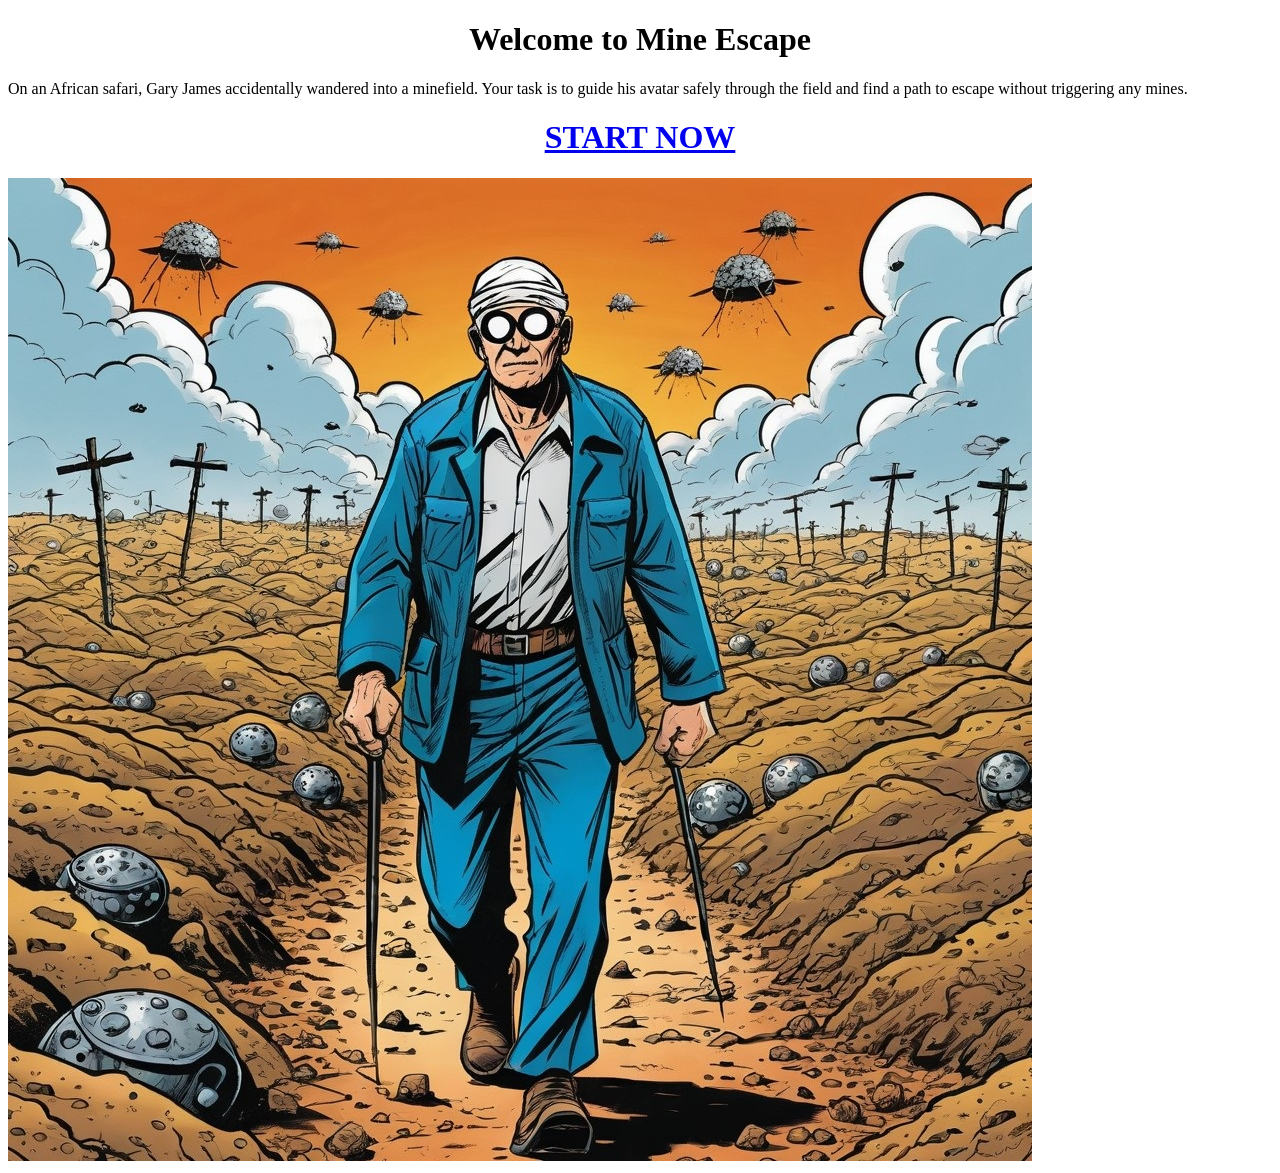
==== index.html @ 926e9197 "All flies all files uploaded to github" ====
<!DOCTYPE html> 
<html>
    <head>
        <title>Mine Escape</title >
    </head> 
    <body>
        <h1 style="text-align: center;">Welcome to Mine Escape</h1>
		<p>On an African safari, Gary James accidentally wandered into a minefield. Your task is to guide his avatar safely through the field and find a path to escape without triggering any mines.</p>
        <H1 style="text-align: center;"><a href="gameplay.html">START NOW</a></H1>
		<img src="images/game_image.jpg" />        
        
    </body>
</html>
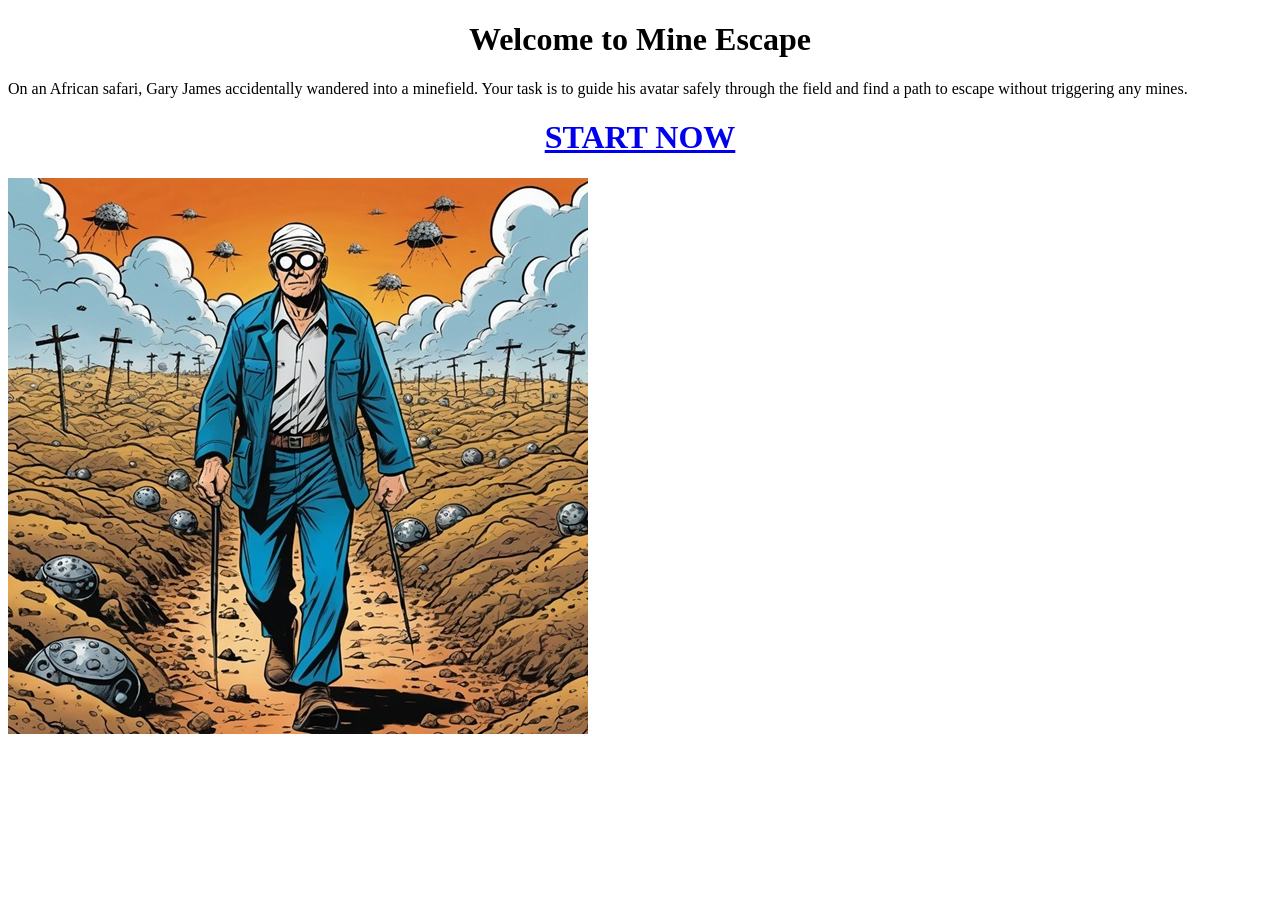
==== commit 0bc7f557: "update" ====
--- a/index.html
+++ b/index.html
@@ -1,5 +1,8 @@
 <!DOCTYPE html> 
 <html>
+	<audio autoplay>
+        <source src="audios\gintro.mp3" type="audio/mpeg">
+    </audio>
     <head>
         <title>Mine Escape</title >
     </head> 
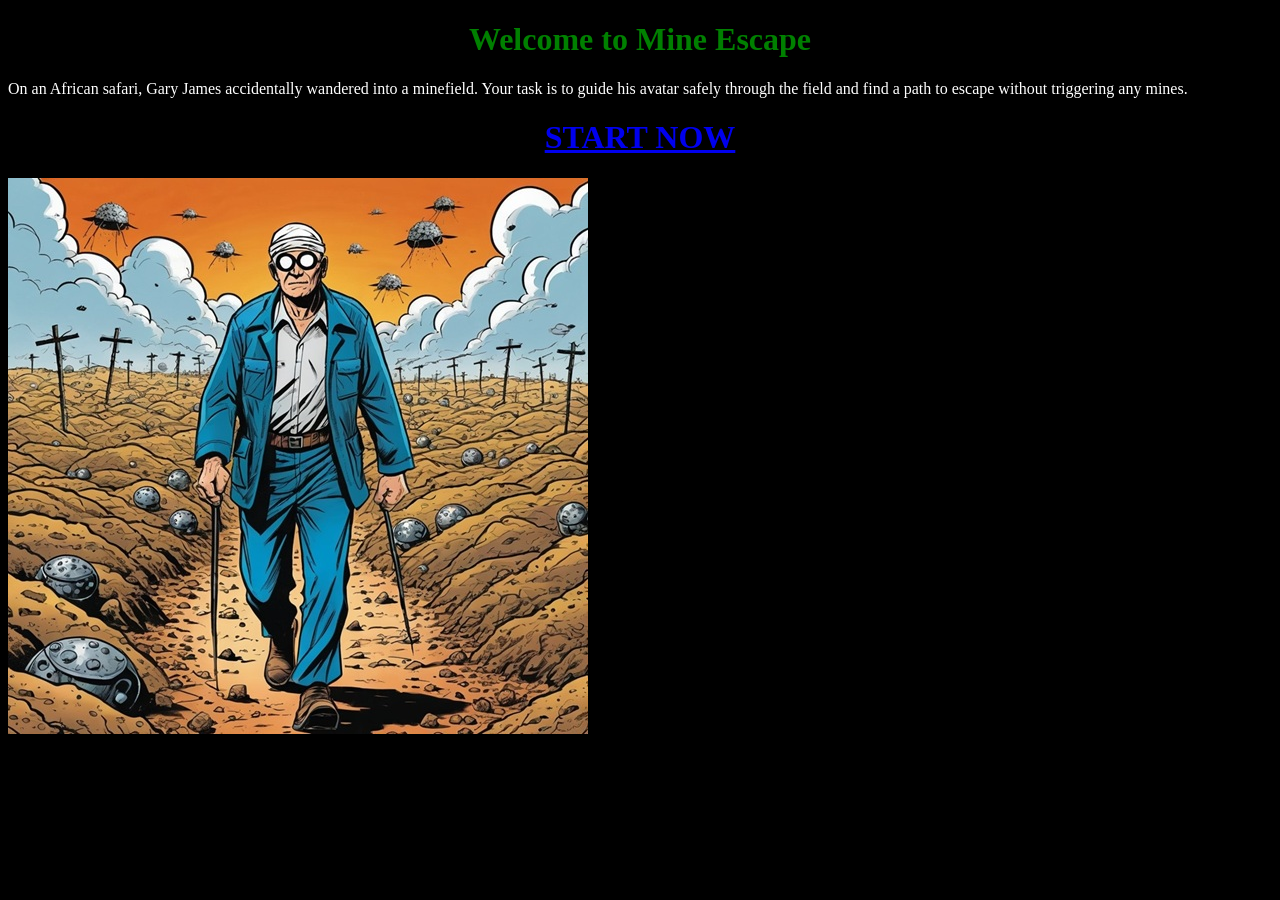
==== commit 083a306d: "css" ====
--- a/index.html
+++ b/index.html
@@ -1,6 +1,7 @@
 <!DOCTYPE html> 
 <html>
-	<audio autoplay>
+<link rel="stylesheet" href="mineescape.css" type="text/css"/>
+	<audio autoplay loop>
         <source src="audios\gintro.mp3" type="audio/mpeg">
     </audio>
     <head>
--- a/mineescape.css
+++ b/mineescape.css
@@ -0,0 +1,5 @@
+body{background-color:black}
+h1{background-color : black ;color:green}
+p{background-color:black; color:white}
+
+
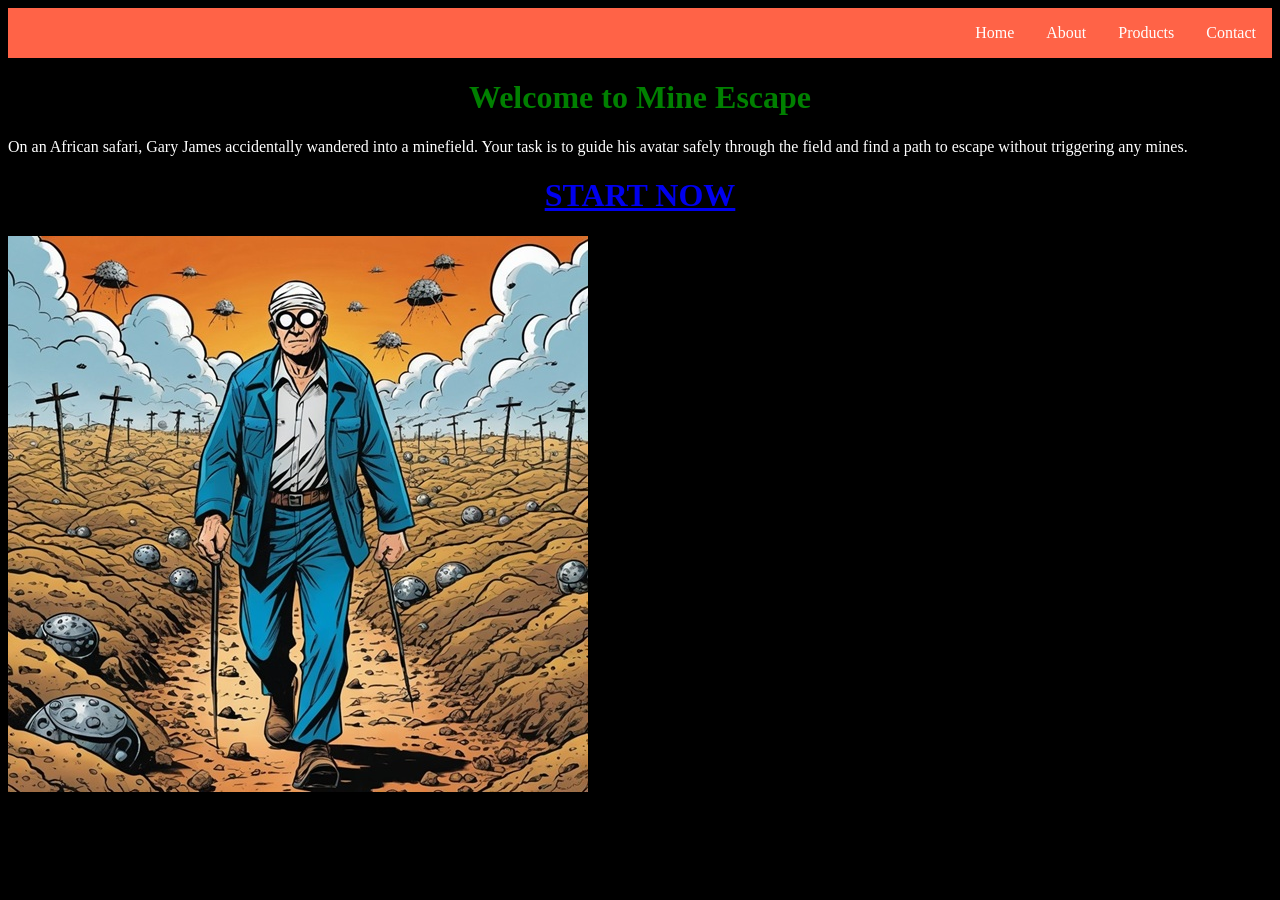
==== commit 06a16caa: "CSS Nav bar" ====
--- a/index.html
+++ b/index.html
@@ -8,6 +8,12 @@
         <title>Mine Escape</title >
     </head> 
     <body>
+		<ul class="navigation">
+			<li><a href="#">Home</a></li>
+			<li><a href="#">About</a></li>
+			<li><a href="#">Products</a></li>
+			<li><a href="#">Contact</a></li>
+		</ul>	
         <h1 style="text-align: center;">Welcome to Mine Escape</h1>
 		<p>On an African safari, Gary James accidentally wandered into a minefield. Your task is to guide his avatar safely through the field and find a path to escape without triggering any mines.</p>
         <H1 style="text-align: center;"><a href="gameplay.html">START NOW</a></H1>
--- a/mineescape.css
+++ b/mineescape.css
@@ -2,4 +2,50 @@
 h1{background-color : black ;color:green}
 p{background-color:black; color:white}
 
+.navigation {
+list-style: none;
+margin: 0;
 
+background: tomato;
+
+display: flex;
+
+flex-flow: row wrap;
+justify-content: flex-end;
+}
+
+.navigation a {
+text-decoration: none;
+display: block;
+padding: 1em;
+color: white;
+}
+
+.navigation a:hover {
+background: darken(tomato, 2%);
+}
+
+@media all and (max-width: 800px) {
+.navigation {
+justify-content: space-around;
+}
+}
+
+@media all and (max-width: 600px) {
+.navigation {
+flex-flow: column wrap;
+padding: 0;
+}
+
+
+.navigation a {
+text-align: center;
+padding: 10px;
+border-top: 1px solid rgba(255,255,255,0.3);
+border-bottom: 1px solid rgba(0,0,0,0.1);
+}
+
+.navigation li:last-of-type a {
+border-bottom: none;
+}
+}
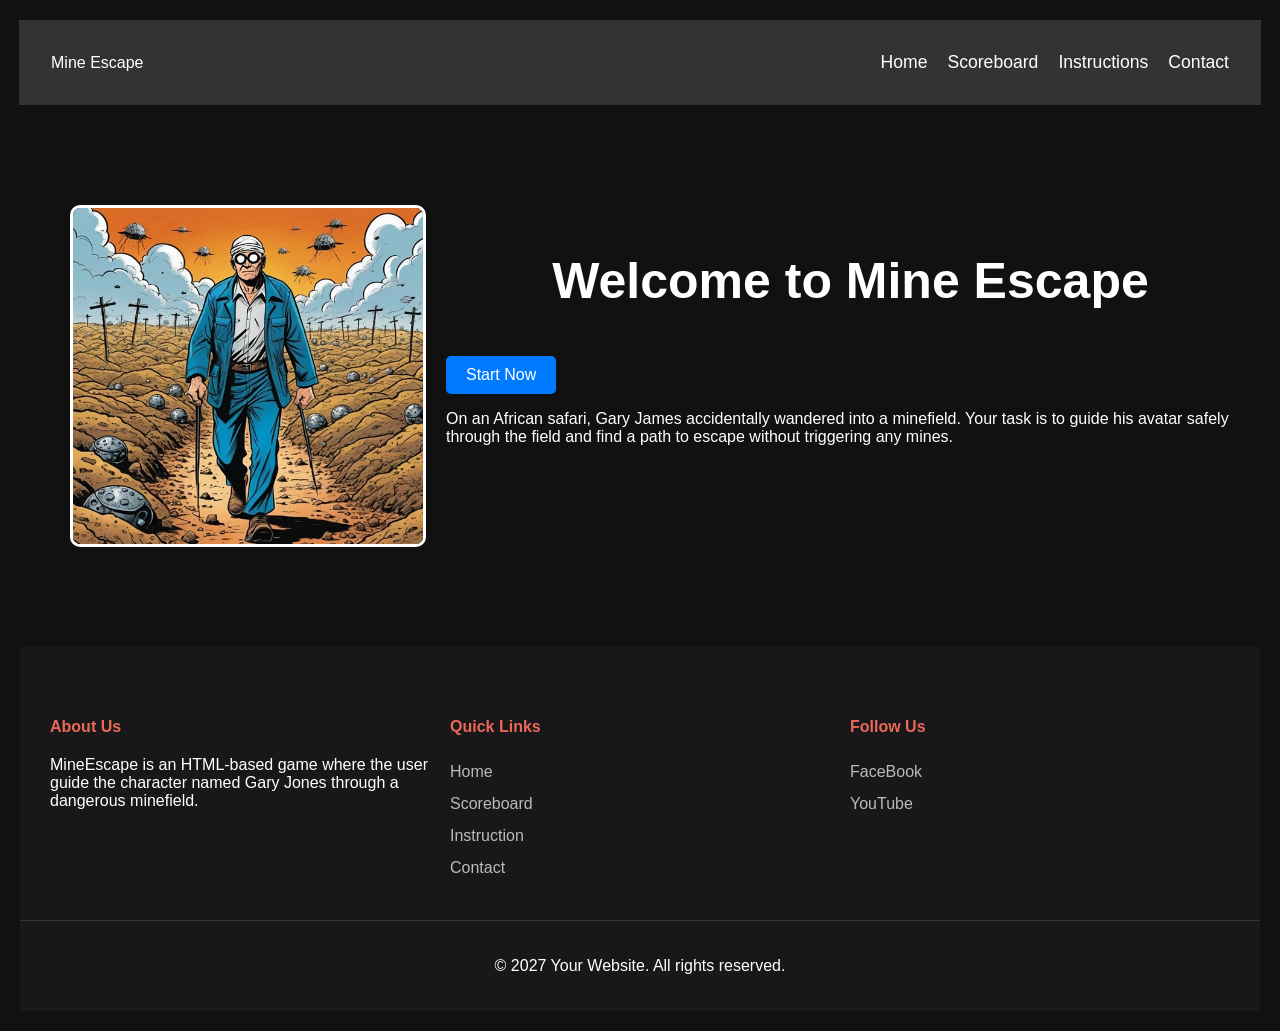
==== commit 04a71cef: "Update index.html" ====
--- a/index.html
+++ b/index.html
@@ -6,18 +6,55 @@
     </audio>
     <head>
         <title>Mine Escape</title >
+		<nav class="navbar">
+			<div class="logo">Mine Escape</div>
+				<ul class="nav-links">
+					<li><a href="index.html">Home</a></li>
+					<li><a href="scoreboard.html">Scoreboard</a></li>
+					<li><a href="instructions.html">Instructions</a></li>
+					<li><a href="contact.html">Contact</a></li>
+				</ul>
+		</nav>
     </head> 
-    <body>
-		<ul class="navigation">
-			<li><a href="#">Home</a></li>
-			<li><a href="#">About</a></li>
-			<li><a href="#">Products</a></li>
-			<li><a href="#">Contact</a></li>
-		</ul>	
-        <h1 style="text-align: center;">Welcome to Mine Escape</h1>
-		<p>On an African safari, Gary James accidentally wandered into a minefield. Your task is to guide his avatar safely through the field and find a path to escape without triggering any mines.</p>
-        <H1 style="text-align: center;"><a href="gameplay.html">START NOW</a></H1>
-		<img src="images/game_image.jpg" />        
-        
+	<body>
+		<div class="container">
+				<img src="images/game_image.jpg" />		
+			<div class="text">	
+			<h2 style="text-align: center;">Welcome to Mine Escape</h2>
+			<a href="gameplay.html" class="button-link">Start Now</a>
+			<p>On an African safari, Gary James accidentally wandered into a minefield. 
+			Your task is to guide his avatar safely through the field and find a path to escape without triggering any mines.
+			</p>
+			</div>
+       </div> 
     </body>
+<footer>
+  <div class="footer-container">
+    <div class="footer-col">
+      <h4>About Us</h4>
+      <p>MineEscape is an HTML-based game where the user guide the character named Gary Jones through a dangerous minefield.</p>
+    </div>
+    <div class="footer-col">
+      <h4>Quick Links</h4>
+      <ul>
+        <li><a href="index.html">Home</a></li>
+        <li><a href="scoreboard.html">Scoreboard</a></li>
+        <li><a href="instructions.html">Instruction</a></li>
+		<li><a href="contact.html">Contact</a></li>
+      </ul>
+    </div>
+    <div class="footer-col">
+      <h4>Follow Us</h4>
+      <div class="socials">
+	  <ul>
+        <li><a href="https://www.facebook.com/gavin.samuel.5">FaceBook</a><li>
+        <li><a href="https://www.youtube.com/@garvinsamuel2991">YouTube</a><li>
+		<ul>
+      </div>
+    </div>
+  </div>
+  <div class="footer-bottom">
+    <p>&copy; 2027 Your Website. All rights reserved.</p>
+  </div>
+</footer>
 </html>
--- a/mineescape.css
+++ b/mineescape.css
@@ -1,51 +1,173 @@
-body{background-color:black}
-h1{background-color : black ;color:green}
-p{background-color:black; color:white}
 
-.navigation {
-list-style: none;
-margin: 0;
-
-background: tomato;
-
-display: flex;
-
-flex-flow: row wrap;
-justify-content: flex-end;
-}
-
-.navigation a {
-text-decoration: none;
-display: block;
-padding: 1em;
-color: white;
-}
-
-.navigation a:hover {
-background: darken(tomato, 2%);
-}
-
-@media all and (max-width: 800px) {
-.navigation {
-justify-content: space-around;
-}
-}
-
-@media all and (max-width: 600px) {
-.navigation {
-flex-flow: column wrap;
-padding: 0;
+.navbar {
+  
+  margin-bottom: 100px;
+  width: 95%;
+  display: flex;
+  justify-content: space-between;
+  align-items: center;
+  background-color: #333;
+  padding: 1rem 2rem;
+  color: white;
 }
 
 
-.navigation a {
-text-align: center;
-padding: 10px;
-border-top: 1px solid rgba(255,255,255,0.3);
-border-bottom: 1px solid rgba(0,0,0,0.1);
+.nav-links {
+  display: flex;
+  list-style: none;
+  gap: 20px;
 }
 
-.navigation li:last-of-type a {
-border-bottom: none;
+.nav-links a {
+  color: white;
+  text-decoration: none;
+  font-size: 1.1rem;
+  transition: 0.3s;
 }
+
+
+.nav-links a:hover {
+  color: #04AA6D;
 }
+
+
+footer {
+
+  margin-top: 100px;
+  float: bottom;
+  width: 100%;
+  background-color: #18181a;
+  color: #ffffff;
+  padding: 40px 0 20px;
+  font-family: Arial, sans-serif;
+}
+
+.footer-container {
+  display: flex;
+  justify-content: space-around;
+  flex-wrap: wrap;
+  max-width: 1200px;
+  margin: 0 auto;
+}
+
+.footer-col {
+  flex: 1;
+  min-width: 250px;
+  padding: 10px;
+}
+
+.footer-col h4 {
+  margin-bottom: 20px;
+  color: #eb6857;
+}
+
+.footer-col ul {
+  list-style: none;
+  padding: 0;
+}
+
+.footer-col a {
+  color: #bbb;
+  text-decoration: none;
+  line-height: 2;
+}
+
+.footer-col a:hover {
+  color: #fff;
+}
+
+.footer-bottom {
+  text-align: center;
+  margin-top: 10px;
+  border-top: 1px solid #333;
+  padding-top: 20px;
+}
+
+
+body {
+	display: flex;
+	align-items: center;
+	min-height: 100vh;
+	flex-direction: column;
+    font-family: Arial;
+    background: #111;
+    color: white;
+    margin: 20px;
+	
+}
+
+
+input {
+    padding: 10px;
+    font-size: 16px;
+
+}
+
+button {
+    padding: 10px 15px;
+    margin: 5px;
+    cursor: pointer;
+}
+
+table {
+    margin: auto;
+    border-collapse: collapse;
+    width: 50%;
+}
+
+th, td {
+    padding: 10px;
+    border-bottom: 1px solid #444;
+}
+
+th {
+    background: #00cc99;
+    color: black;
+}
+
+
+img{
+	max-width: 350px;
+	float: left;
+	border-radius: 10px;
+	border:3px solid white;
+	margin-right: 20px;
+	margin-left: 50px;
+}
+
+video{
+	width: 480px;
+	height: 360px;
+	float: left;
+	margin-right: 20px;
+	margin-left: 50px;
+}
+
+
+.Container{
+	margin: 20px auto;
+
+}
+
+
+.text h2{
+	font-size: 50px;
+	padding: 5px;
+	
+}
+
+
+  .button-link {
+    display: inline-block;
+    padding: 10px 20px;
+    background-color: #007BFF;
+    color: white;
+    text-decoration: none;
+    border-radius: 5px;
+    text-align: center;
+  }
+  .button-link:hover {
+    background-color: #0056b3;
+  }
+
+
